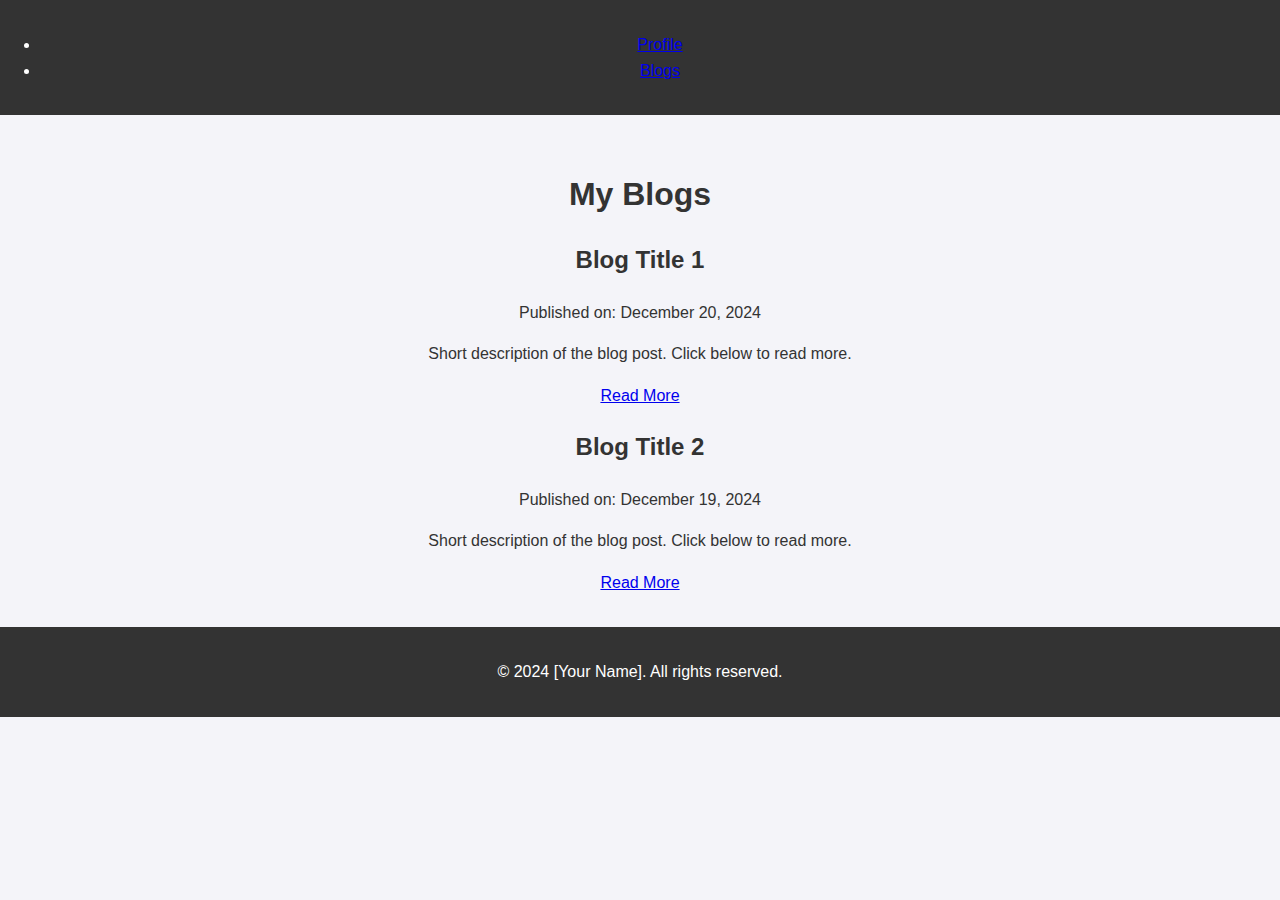
==== blogs.html @ e4a9046e "Create blogs.html" ====
<!DOCTYPE html>
<html lang="en">
<head>
    <meta charset="UTF-8">
    <meta name="viewport" content="width=device-width, initial-scale=1.0">
    <title>My Blogs</title>
    <link rel="stylesheet" href="style.css">
</head>
<body>
    <header>
        <nav>
            <ul>
                <li><a href="index.html">Profile</a></li>
                <li><a href="blogs.html">Blogs</a></li>
            </ul>
        </nav>
    </header>
    <main>
        <section id="blogs">
            <h1>My Blogs</h1>
            <article>
                <h2>Blog Title 1</h2>
                <p>Published on: <time datetime="2024-12-20">December 20, 2024</time></p>
                <p>Short description of the blog post. Click below to read more.</p>
                <a href="#">Read More</a>
            </article>
            <article>
                <h2>Blog Title 2</h2>
                <p>Published on: <time datetime="2024-12-19">December 19, 2024</time></p>
                <p>Short description of the blog post. Click below to read more.</p>
                <a href="#">Read More</a>
            </article>
        </section>
    </main>
    <footer>
        <p>&copy; 2024 [Your Name]. All rights reserved.</p>
    </footer>
</body>
</html>
---- style.css ----
body {
    font-family: Arial, sans-serif;
    margin: 0;
    padding: 0;
    line-height: 1.6;
    background-color: #f4f4f9;
    color: #333;
}
header {
    background: #333;
    color: #fff;
    padding: 1em 0;
    text-align: center;
}
header h1 {
    margin: 0;
}
section {
    padding: 2em;
    text-align: center;
}
footer {
    background: #333;
    color: #fff;
    text-align: center;
    padding: 1em 0;
}
footer a {
    color: #ff5722;
}
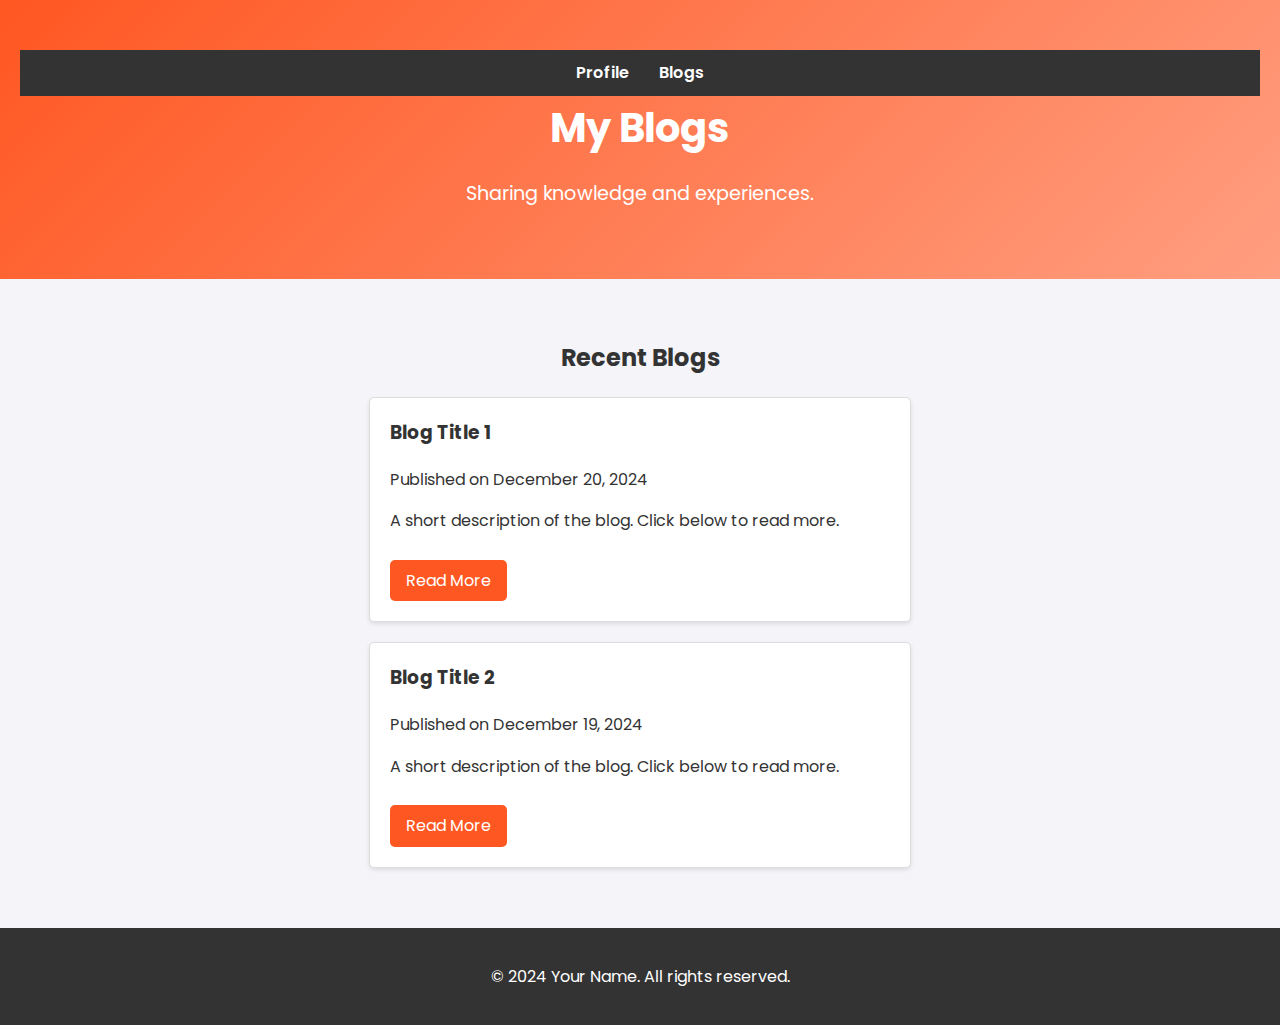
==== commit 51968444: "Update blogs.html" ====
--- a/blogs.html
+++ b/blogs.html
@@ -5,35 +5,40 @@
     <meta name="viewport" content="width=device-width, initial-scale=1.0">
     <title>My Blogs</title>
     <link rel="stylesheet" href="style.css">
+    <link href="https://fonts.googleapis.com/css2?family=Roboto:wght@400;700&family=Poppins:wght@300;600&display=swap" rel="stylesheet">
 </head>
 <body>
-    <header>
-        <nav>
+    <header class="hero">
+        <nav class="navbar">
             <ul>
                 <li><a href="index.html">Profile</a></li>
                 <li><a href="blogs.html">Blogs</a></li>
             </ul>
         </nav>
+        <div class="hero-content">
+            <h1>My Blogs</h1>
+            <p>Sharing knowledge and experiences.</p>
+        </div>
     </header>
     <main>
-        <section id="blogs">
-            <h1>My Blogs</h1>
-            <article>
-                <h2>Blog Title 1</h2>
-                <p>Published on: <time datetime="2024-12-20">December 20, 2024</time></p>
-                <p>Short description of the blog post. Click below to read more.</p>
-                <a href="#">Read More</a>
+        <section class="blog-list">
+            <h2>Recent Blogs</h2>
+            <article class="blog-card">
+                <h3>Blog Title 1</h3>
+                <p>Published on <time datetime="2024-12-20">December 20, 2024</time></p>
+                <p>A short description of the blog. Click below to read more.</p>
+                <a href="#" class="btn">Read More</a>
             </article>
-            <article>
-                <h2>Blog Title 2</h2>
-                <p>Published on: <time datetime="2024-12-19">December 19, 2024</time></p>
-                <p>Short description of the blog post. Click below to read more.</p>
-                <a href="#">Read More</a>
+            <article class="blog-card">
+                <h3>Blog Title 2</h3>
+                <p>Published on <time datetime="2024-12-19">December 19, 2024</time></p>
+                <p>A short description of the blog. Click below to read more.</p>
+                <a href="#" class="btn">Read More</a>
             </article>
         </section>
     </main>
     <footer>
-        <p>&copy; 2024 [Your Name]. All rights reserved.</p>
+        <p>&copy; 2024 Your Name. All rights reserved.</p>
     </footer>
 </body>
 </html>
--- a/style.css
+++ b/style.css
@@ -1,30 +1,125 @@
+/* General styles */
 body {
-    font-family: Arial, sans-serif;
+    font-family: 'Poppins', sans-serif;
     margin: 0;
     padding: 0;
     line-height: 1.6;
     background-color: #f4f4f9;
     color: #333;
 }
-header {
+
+/* Navbar */
+.navbar {
+    display: flex;
+    justify-content: center;
     background: #333;
+    padding: 10px;
+}
+.navbar ul {
+    list-style: none;
+    margin: 0;
+    padding: 0;
+    display: flex;
+}
+.navbar ul li {
+    margin: 0 15px;
+}
+.navbar ul li a {
+    text-decoration: none;
     color: #fff;
-    padding: 1em 0;
+    font-weight: 600;
+}
+.navbar ul li a:hover {
+    color: #ff5722;
+}
+
+/* Hero section */
+.hero {
+    background: linear-gradient(135deg, #ff5722, #ff9e80);
+    color: #fff;
+    text-align: center;
+    padding: 50px 20px;
+}
+.hero h1 {
+    font-size: 2.5rem;
+    margin: 0;
+}
+.hero h1 span {
+    color: #333;
+    background: #fff;
+    padding: 5px 10px;
+    border-radius: 5px;
+}
+.hero-content p {
+    font-size: 1.2rem;
+}
+.hero-content .btn {
+    display: inline-block;
+    margin-top: 20px;
+    padding: 10px 20px;
+    background: #fff;
+    color: #ff5722;
+    text-decoration: none;
+    font-weight: 600;
+    border-radius: 5px;
+}
+.hero-content .btn:hover {
+    background: #ff5722;
+    color: #fff;
+}
+
+/* About Section */
+.about-section {
+    padding: 40px 20px;
     text-align: center;
 }
-header h1 {
-    margin: 0;
+.about-section h2 {
+    font-size: 2rem;
+    margin-bottom: 20px;
 }
-section {
-    padding: 2em;
+
+/* Blog List */
+.blog-list {
+    padding: 40px 20px;
     text-align: center;
 }
+.blog-card {
+    margin: 20px auto;
+    padding: 20px;
+    border: 1px solid #ddd;
+    border-radius: 5px;
+    max-width: 500px;
+    background: #fff;
+    box-shadow: 0 2px 4px rgba(0, 0, 0, 0.1);
+    text-align: left;
+}
+.blog-card h3 {
+    margin-top: 0;
+}
+.blog-card .btn {
+    display: inline-block;
+    margin-top: 10px;
+    padding: 8px 16px;
+    background: #ff5722;
+    color: #fff;
+    text-decoration: none;
+    border-radius: 5px;
+}
+.blog-card .btn:hover {
+    background: #e64a19;
+}
+
+/* Footer */
 footer {
     background: #333;
     color: #fff;
     text-align: center;
-    padding: 1em 0;
+    padding: 20px 10px;
 }
 footer a {
     color: #ff5722;
+    text-decoration: none;
 }
+footer a:hover {
+    text-decoration: underline;
+}
